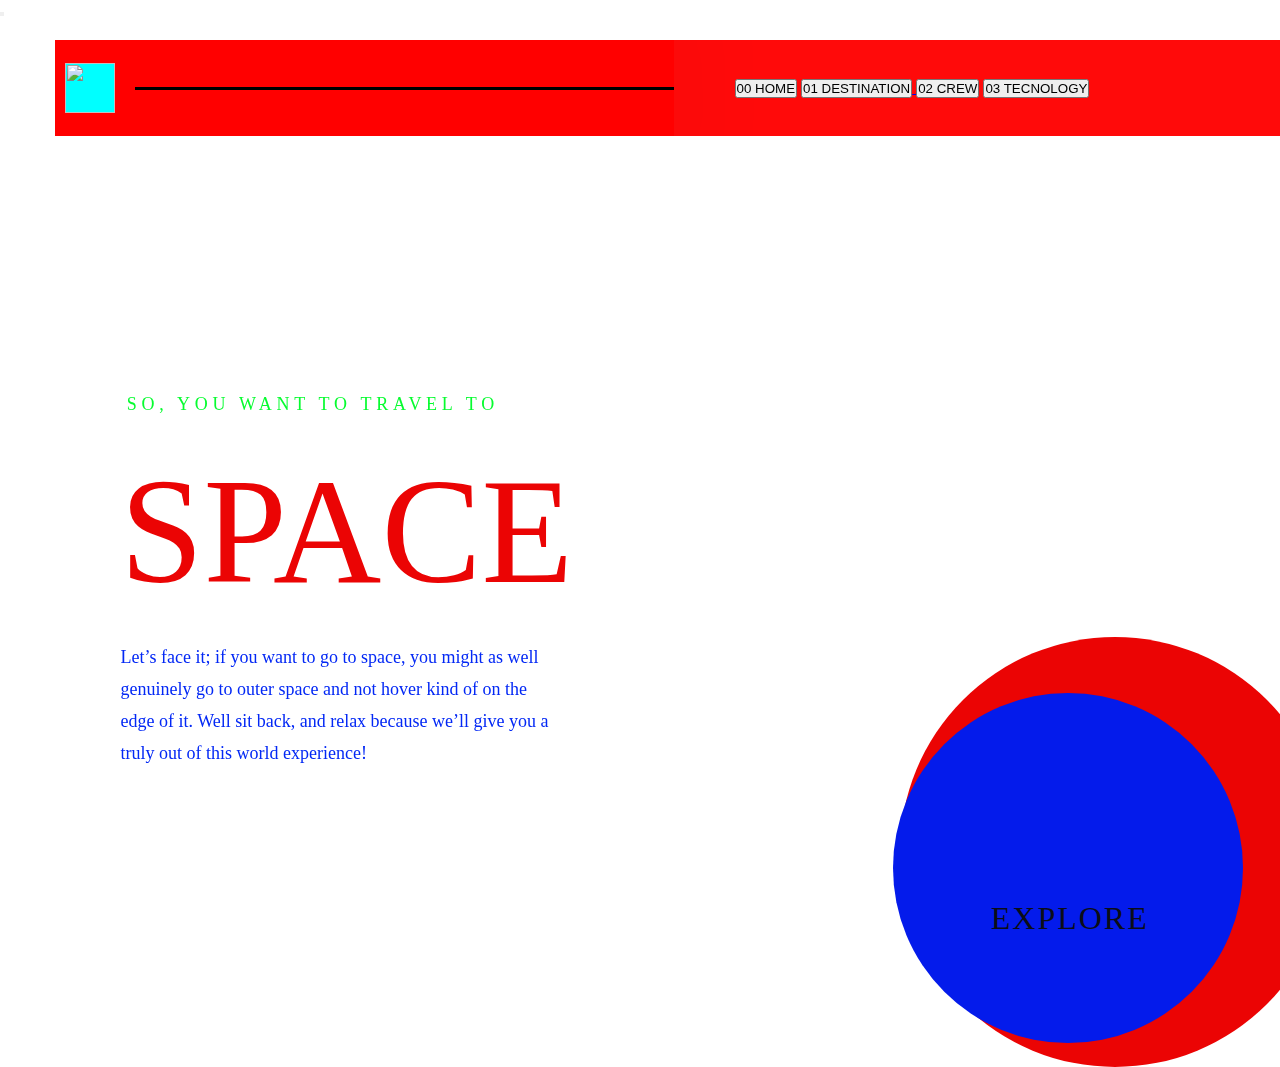
==== index.html @ d56a4a67 "commit1" ====
<!DOCTYPE html>
<head>
    <meta charset="UTF-8">
    <meta http-equiv="X-UA-Compatible" content="IE=edge">
    <link rel="stylesheet" href="styles.css">
    <script src="script.js"></script>
    <title>Space Turismo</title>
</head>
<body >      
    <header>
        <div class="indice">
            <img class="img" src="" alt="">
            <div class="linha"></div>
            <div class="nav">
                <div class="buttonnav">
                    <button id="0">00 HOME</button>
                    <a href="Destination.html">
                        <button id="1">01 DESTINATION</button>
                    </a>
                    <button id="2">02 CREW</button>
                    <button id="3">03 TECNOLOGY</button>
                </div>
            </div>
        </div>
    </header>
        <div class="textopri">
            <h6 class="travel">SO, YOU WANT TO TRAVEL TO</h6>
            <h1 class="spa">SPACE</h1>
            <p class="text">Let’s face it; if you want to go to space, you might as well genuinely go to outer space and not hover kind of on the edge of it. Well sit back, and relax because we’ll give you a truly out of this world experience!</p>
        </div>
            <button class="bola">
                <a href="Destination.html">
                <div class="cir"></div>
                <div class="cir2"></div>
                <p class="ex">EXPLORE</p>
                </a>
            </button>
</body>
---- styles.css ----
*{
    margin: 0;
    padding: 0;
    outline: 0;
    box-sizing: border-box;
}

.indice{
    display:flex;
    align-items: center;
    position: absolute;
    justify-content: space-between;
    background-color: red;
    padding-left: 10px;
    padding-right: 10px;
    width: 1292px;
    height: 96px;
    left: 55px;
    top: 40px;

}

.linha{
    position: relative;
    right: -20px;
    background-color:black;
    height: 3px;
    width: 700px;
}

.img{
    background-color: aqua;
    height: 50px;
    width: 50px;
}

.nav{
    display: flex;
    align-items: center;
    justify-content: space-evenly;
    width: 830px;
    height: 96px;
    left: 610px;
    top: 40px;
    background: rgba(255, 255, 255, 0.04);
    backdrop-filter: blur(40.7742px);
}

.buttonnav{
    width: 542px;
    height: 19px;
    left: 733px;
    top: 79px;
}

.textopri{
    position: absolute;
    width: 450px;
    height: 382px;
    left: 120px;
    top: 387px;
}

.text{
    position: absolute;
    height: 128px;
    left: 0.11%;
    right: 1.22%;
    top: calc(50% - 128px/2 + 127px);
    font-family: 'Barlow';
    font-style: normal;
    font-weight: 400;
    font-size: 18px;
    line-height: 32px;
    /* or 178% */
    color: #0328f5;
}

.spa{
    position: absolute;
    height: 172px;
    left: 0%;
    right: 1.11%;
    top: calc(50% - 172px/2 - 47px);
    font-family: 'Bellefair';
    font-style: normal;
    font-weight: 400;
    font-size: 150px;
    line-height: 172px;
    /* identical to box height */
    color: #eb0404;
}

.travel{
    position: absolute;
    height: 34px;
    left: 1.5%;
    right: 15.67%;
    top: calc(50% - 34px/2 - 174px);
    font-family: 'Barlow Condensed';
    font-style: normal;
    font-weight: 400;
    font-size: 18px;
    line-height: 34px;
    /* identical to box height */
    letter-spacing: 4.725px;
    color: #06fc2f;
}

.ex{
    position: absolute;
    height: 37px;
    left: 77.4%;
    right: 33.78%;
    top: 100%;
    font-family: 'Bellefair';
    font-style: normal;
    font-weight: 400;
    font-size: 32px;
    line-height: 37px;
    /* identical to box height */
    letter-spacing: 2px;
    color: #0B0D17;
}

.cir{
    position: absolute;
    background-color: #eb0404;
    border-radius: 50%;
    width: 430px;
    height: 430px;
    left: 900px;
    top: 70.75%;
}

.cir2{
    position: absolute;
    background-color: #041beb;
    border-radius: 50%;
    width: 350px;
    height: 350px;
    left: 69.80%;
    right: 33.78%;
    top: 77%;
}

body{
    width: 385.04px;
    height: 954px;
    background-repeat: no-repeat;
    background-image: url(Bitmap.svg);
    mix-blend-mode: screen;
    background-position: right center;
}
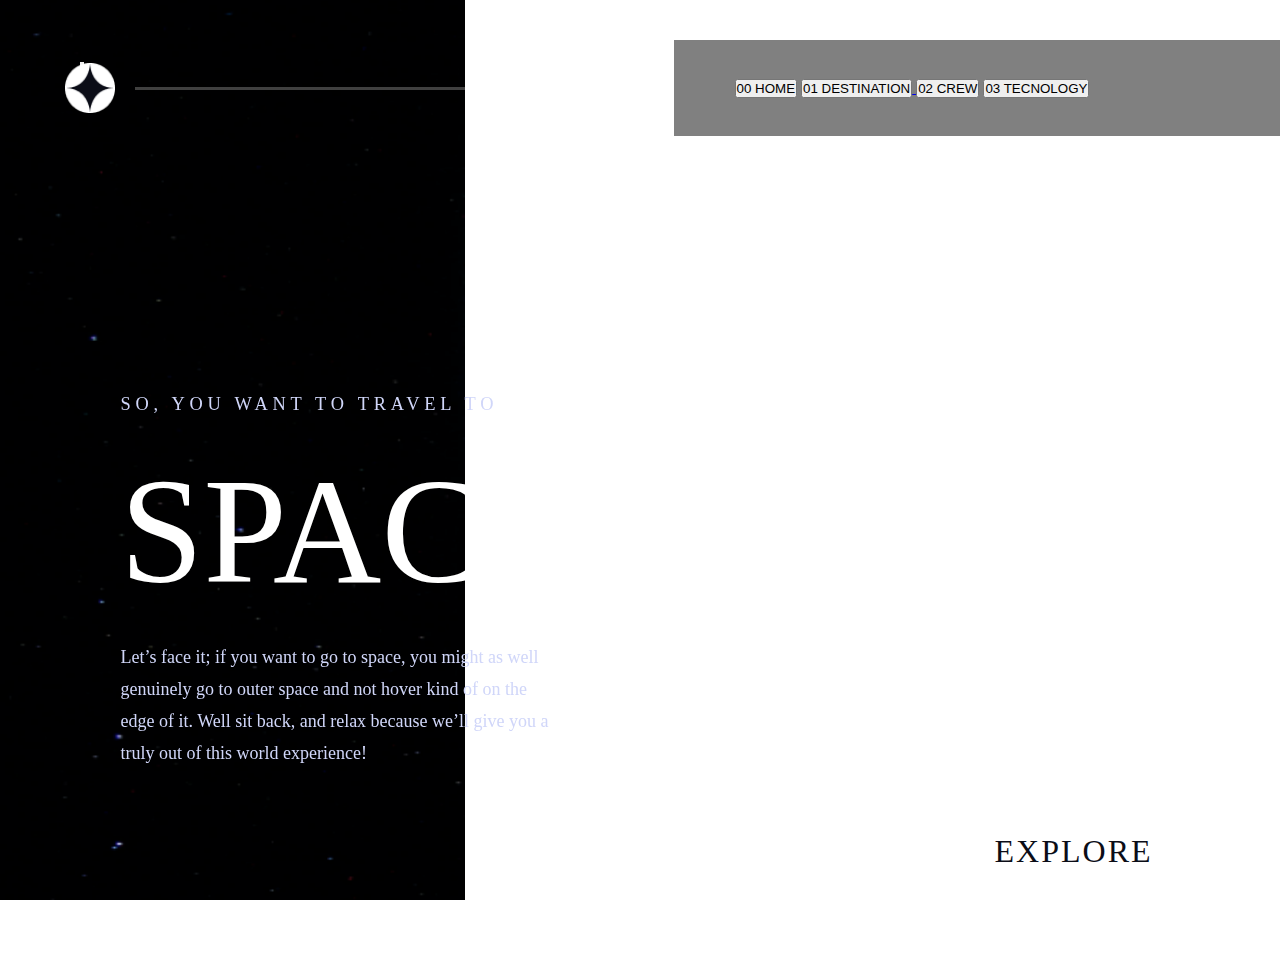
==== commit 46dcbb2b: "att" ====
--- a/index.html
+++ b/index.html
@@ -6,23 +6,24 @@
     <script src="script.js"></script>
     <title>Space Turismo</title>
 </head>
-<body >      
-    <header>
-        <div class="indice">
-            <img class="img" src="" alt="">
-            <div class="linha"></div>
-            <div class="nav">
-                <div class="buttonnav">
-                    <button id="0">00 HOME</button>
-                    <a href="Destination.html">
-                        <button id="1">01 DESTINATION</button>
-                    </a>
-                    <button id="2">02 CREW</button>
-                    <button id="3">03 TECNOLOGY</button>
+<body>
+    <div class="back">  
+        <header>
+            <div class="indice">
+                <img class="img" src="Group 2.png" alt="logo">
+                <div class="linha"></div>
+                <div class="nav">
+                    <div class="buttonnav">
+                        <button id="0">00 HOME</button>
+                        <a href="Destination.html">
+                            <button id="1">01 DESTINATION</button>
+                        </a>
+                        <button id="2">02 CREW</button>
+                        <button id="3">03 TECNOLOGY</button>
+                    </div>
                 </div>
             </div>
-        </div>
-    </header>
+        </header>
         <div class="textopri">
             <h6 class="travel">SO, YOU WANT TO TRAVEL TO</h6>
             <h1 class="spa">SPACE</h1>
@@ -35,4 +36,5 @@
                 <p class="ex">EXPLORE</p>
                 </a>
             </button>
+    </div>
 </body>--- a/styles.css
+++ b/styles.css
@@ -10,7 +10,6 @@
     align-items: center;
     position: absolute;
     justify-content: space-between;
-    background-color: red;
     padding-left: 10px;
     padding-right: 10px;
     width: 1292px;
@@ -23,17 +22,17 @@
 .linha{
     position: relative;
     right: -20px;
-    background-color:black;
+    background: #FFFFFF;
+    mix-blend-mode: normal;
+    opacity: 0.25;
     height: 3px;
     width: 700px;
 }
 
 .img{
-    background-color: aqua;
     height: 50px;
     width: 50px;
 }
-
 .nav{
     display: flex;
     align-items: center;
@@ -42,7 +41,7 @@
     height: 96px;
     left: 610px;
     top: 40px;
-    background: rgba(255, 255, 255, 0.04);
+    background: grey;
     backdrop-filter: blur(40.7742px);
 }
 
@@ -51,6 +50,8 @@
     height: 19px;
     left: 733px;
     top: 79px;
+    border: none;
+    border-width: 0px 0px;
 }
 
 .textopri{
@@ -73,7 +74,7 @@
     font-size: 18px;
     line-height: 32px;
     /* or 178% */
-    color: #0328f5;
+    color: #D0D6F9;
 }
 
 .spa{
@@ -88,31 +89,31 @@
     font-size: 150px;
     line-height: 172px;
     /* identical to box height */
-    color: #eb0404;
+    color: #FFFFFF;
 }
 
 .travel{
     position: absolute;
     height: 34px;
-    left: 1.5%;
+    left: 0.11%;
     right: 15.67%;
     top: calc(50% - 34px/2 - 174px);
-    font-family: 'Barlow Condensed';
+    font-family: 'Abadi';
     font-style: normal;
     font-weight: 400;
-    font-size: 18px;
+    font-size: 115%;
     line-height: 34px;
     /* identical to box height */
     letter-spacing: 4.725px;
-    color: #06fc2f;
+    color: #D0D6F9;    
 }
 
 .ex{
     position: absolute;
     height: 37px;
-    left: 77.4%;
+    left: 77.70%;
     right: 33.78%;
-    top: 100%;
+    top: 92.5%;
     font-family: 'Bellefair';
     font-style: normal;
     font-weight: 400;
@@ -125,30 +126,42 @@
 
 .cir{
     position: absolute;
-    background-color: #eb0404;
     border-radius: 50%;
-    width: 430px;
-    height: 430px;
-    left: 900px;
-    top: 70.75%;
+    width: 300px;
+    height: 300px;
+    left: 72.5%;
+    top: 72.50%;
 }
 
 .cir2{
     position: absolute;
-    background-color: #041beb;
+    background: #FFFFFF;
     border-radius: 50%;
-    width: 350px;
-    height: 350px;
-    left: 69.80%;
+    width: 265px;
+    height: 265px;
+    left: 73.80%;
     right: 33.78%;
-    top: 77%;
+    top: 75%;
 }
 
 body{
-    width: 385.04px;
-    height: 954px;
+
+    width: 385.04px; 
+    height: 900px; 
     background-repeat: no-repeat;
     background-image: url(Bitmap.svg);
     mix-blend-mode: screen;
-    background-position: right center;
-}+    background-position: right;
+}
+
+
+.back{
+    background-image: url(ceu.png);
+    padding-top: 50px;
+    padding-right: 100%;
+    padding-bottom: 216%;
+    padding-left: 80px;
+    mix-blend-mode: screen;
+    background-repeat: no-repeat;
+    background-size: cover;
+}
